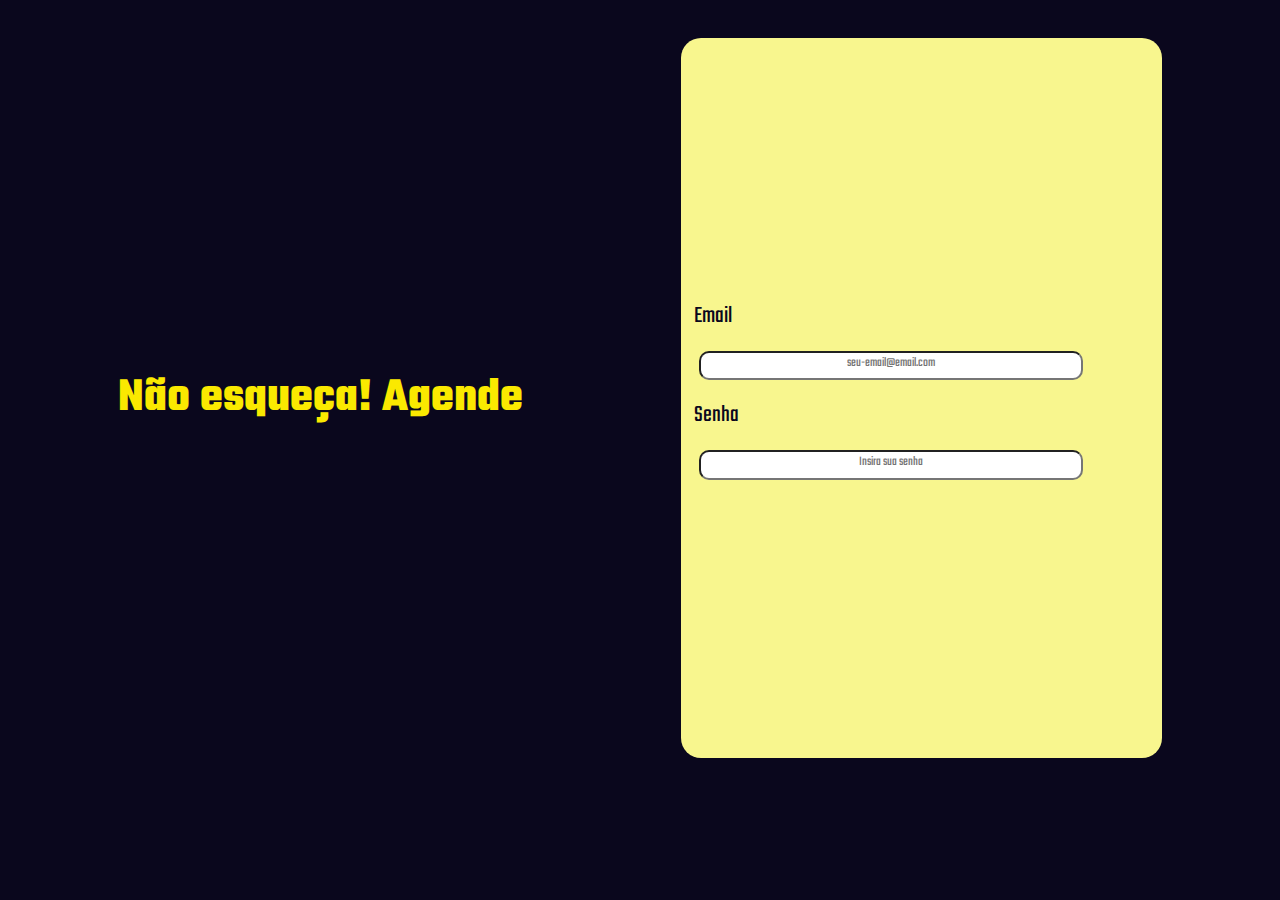
==== index.html @ 719febde "input e estilização do input" ====
<!DOCTYPE html>
<html lang="pt-br">
<head>
    <meta charset="UTF-8">
    <meta name="viewport" content="width=device-width, initial-scale=1.0">
    <title>Login | Não esqueça! Agende</title>
    <link rel="stylesheet" href="style.css">
    <link href="https://fonts.googleapis.com/css2?family=Teko:wght@400;700&display=swap" rel="stylesheet">
</head>
<body>
    <header class="cabecalho">
        <h1 class="titulo">Não esqueça! Agende</h1>
        <section class="card-login">
            <label class="descricao-input" for="input-email">Email</label>
            <input class="input" for="input-email" type="email" placeholder="seu-email@email.com">

            <label class="descricao-input" for="input-senha">Senha</label>
            <input class="input" for="input-senha" type="password" placeholder="Insira sua senha">
        </section>
    </header>
</body>
</html>
---- style.css ----
* {
    margin: 0;
    padding: 0;
    box-sizing: border-box;
    text-decoration: none;
    font-family: 'Teko', sans-serif;
}

:root {
    --azul-escuro: #0a071d;
    --creme: #f8f68e;
    --branco: #f5f5f5; 
    --amarelo: #fae900;
}



body {
    font-size: 100%;
    background-color: var(--azul-escuro);
}

.cabecalho {
    padding: 3vw;
    display: flex;
    justify-content: space-around;
    align-items: center;
}

.titulo{
    color: var(--amarelo);
    font-weight: 700;
    font-size: 3rem;
    text-align: center;
}

.card-login {
    border-radius: 20px;
    background-color: var(--creme);
    width: 40%;
    height: 80vh;
    display: flex;
    flex-direction: column;
    align-items: flex-start;
    justify-content: center;
}

.descricao-input {
    color: var(--azul-escuro);
    font-weight: 400;
    font-size: 1.5rem;
    padding-left: 1vw;
}

.input {
    text-align: center;
    border-radius: 10px;
    padding-bottom: 0.75vh;
    margin: 2vh;
    width: 30vw;
}
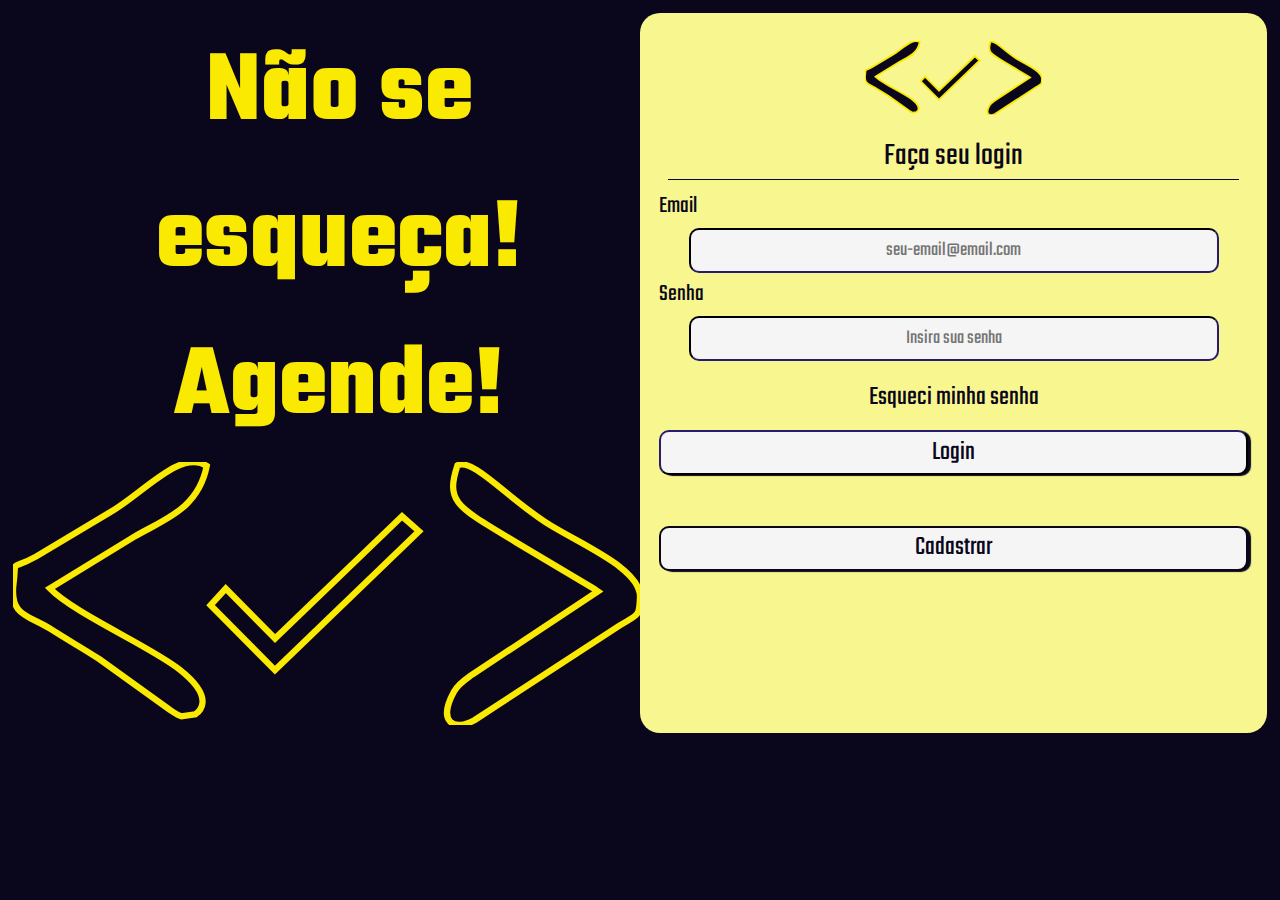
==== commit d8f304de: "adaptação responsiva" ====
--- a/index.html
+++ b/index.html
@@ -7,16 +7,28 @@
     <link rel="stylesheet" href="style.css">
     <link href="https://fonts.googleapis.com/css2?family=Teko:wght@400;700&display=swap" rel="stylesheet">
 </head>
-<body>
-    <header class="cabecalho">
-        <h1 class="titulo">Não esqueça! Agende</h1>
-        <section class="card-login">
+<body class="corpo">
+    <div class="apresentacao">
+        <h1 class="titulo-pagina">Não se esqueça! Agende!</h1>
+        <img src="img/check.svg" alt="Logo da pagina" class="logo-pagina">
+    </div>
+    <section class="card-login">
+        <img src="img/check.svg" alt="Logo Não esqueça" class="logo-card">
+        <h1 class="titulo-card">Faça seu login</h1>
+        <form class="formulario">
             <label class="descricao-input" for="input-email">Email</label>
-            <input class="input" for="input-email" type="email" placeholder="seu-email@email.com">
+            <input class="input email" for="input-email" type="email" placeholder="seu-email@email.com">
 
             <label class="descricao-input" for="input-senha">Senha</label>
-            <input class="input" for="input-senha" type="password" placeholder="Insira sua senha">
+            <input class="input senha" for="input-senha" type="password" placeholder="Insira sua senha">
+            <a href="#" class="esqueci">Esqueci minha senha</a>
+            <input class="botao" type="reset" value="Login">
+        </form>
+        <section class="botoes-login">
+
+            <a class="botao cadastro" href="cadastro.html">Cadastrar</a>
         </section>
-    </header>
+    </section>
+
 </body>
 </html>--- a/style.css
+++ b/style.css
@@ -15,47 +15,147 @@
 
 
 
-body {
+.corpo {
+    display: flex;
+    flex-direction: column;
+    align-items: center;
+    margin: 1vw;
     font-size: 100%;
     background-color: var(--azul-escuro);
 }
 
-.cabecalho {
-    padding: 3vw;
-    display: flex;
-    justify-content: space-around;
-    align-items: center;
-}
-
-.titulo{
-    color: var(--amarelo);
-    font-weight: 700;
-    font-size: 3rem;
-    text-align: center;
-}
-
 .card-login {
     border-radius: 20px;
+    padding: 1.5vw;
     background-color: var(--creme);
-    width: 40%;
+    width: 80%;
     height: 80vh;
     display: flex;
     flex-direction: column;
-    align-items: flex-start;
-    justify-content: center;
+}
+
+.logo-card {
+    width: 30%;
+    margin: 1vh;
+    align-self: center;
+}
+
+.titulo-card {
+    font-size: 2rem;
+    text-align: center;
+    margin: 1vh;
+    color: var(--azul-escuro);
+    font-weight: 400;
+    border-bottom: solid 1px var(--azul-escuro);
+}
+
+.formulario {
+    display: flex;
+    flex-direction: column;
+    align-content: space-between;   
 }
 
 .descricao-input {
     color: var(--azul-escuro);
     font-weight: 400;
     font-size: 1.5rem;
-    padding-left: 1vw;
 }
 
 .input {
+    background-color: var(--branco);
+    align-self: center;
     text-align: center;
+    font-size: 1.25rem;
     border-radius: 10px;
-    padding-bottom: 0.75vh;
-    margin: 2vh;
-    width: 30vw;
-}+    margin: 0.5vh;
+    width: 90%;
+    height: 5vh;
+    border-color: var(--azul-escuro);
+}
+
+.email {
+    background-image: url(img/user.svg);
+    background-repeat: no-repeat;
+    background-position: 2vw center;
+}
+
+.senha {
+    background-image: url(img/key.svg);
+    background-repeat: no-repeat;
+    background-position: 2vw center;
+}
+
+.esqueci {
+    margin: 1vw;
+    align-self: center;
+    color: var(--azul-escuro);
+    font-size: 3vh;
+}
+
+.botoes-login {
+    display: flex;
+    flex-direction: column;
+    align-items: center;
+    justify-content: space-between;
+    height: 10vw;
+}
+
+.botao {
+    align-items: center;
+    width: 100%;
+    height: 5vh;
+    font-size: 3vh;
+    color: var(--azul-escuro);
+    background-color: var(--branco);
+    border-color: var(--azul-escuro);
+    box-shadow: 3px 1px 1px var(--azul-escuro);
+    border-radius: 10px;
+    transition: 0.5s;
+    cursor: pointer;
+}
+.botao:hover {
+    color: var(--amarelo);
+    background-color: var(--azul-escuro);
+}
+
+.cadastro {
+    margin-top: 4vw;
+    text-align: center;
+    font-size: 3vh;
+    color: var(--azul-escuro);
+    border: solid 2px var(--azul-escuro);
+}
+.cadastro:hover {
+    color: var(--amarelo);
+    background-color: var(--azul-escuro);
+}
+
+.apresentacao {
+    display: none;
+}
+
+@media screen and (min-width: 426px) {
+    .corpo{
+        display: flex;
+        flex-direction: row;
+        align-items: center;
+    }
+    .card-login{
+        width: 50%;
+        align-self: flex-end;
+    }
+    .apresentacao {
+        display: flex;
+        flex-direction: column;
+        width: 50%;
+    }
+    .titulo-pagina {
+        margin-left: 2vw;
+        text-align: center;
+        font-size: 8vw;
+        color: var(--amarelo);
+    }
+    .logo {
+        width: 3vw;
+    }
+}
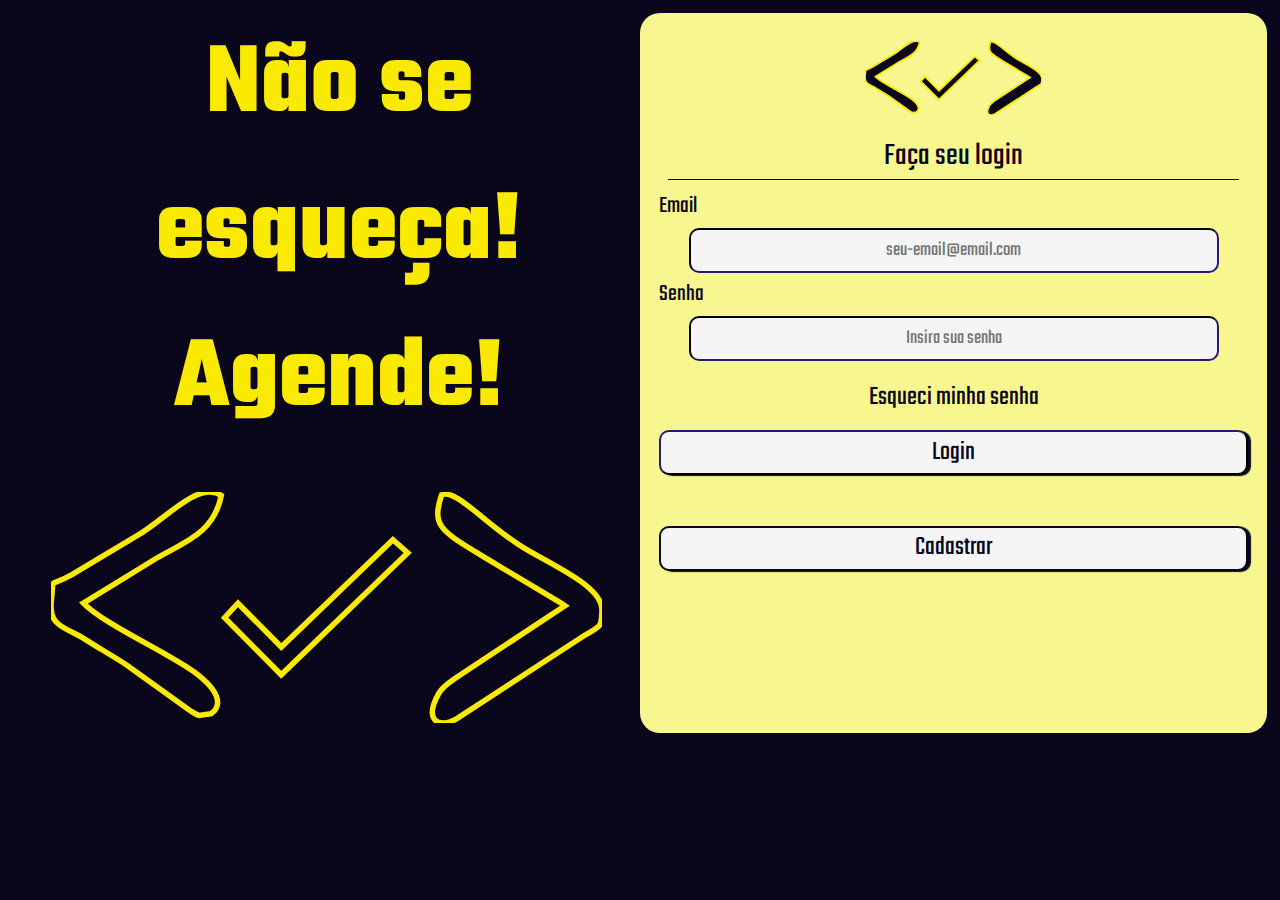
==== commit cf6a18be: "inserindo icon da pagina na aba do navegador" ====
--- a/index.html
+++ b/index.html
@@ -3,9 +3,10 @@
 <head>
     <meta charset="UTF-8">
     <meta name="viewport" content="width=device-width, initial-scale=1.0">
-    <title>Login | Não esqueça! Agende</title>
+    <title>Agende</title>
     <link rel="stylesheet" href="style.css">
     <link href="https://fonts.googleapis.com/css2?family=Teko:wght@400;700&display=swap" rel="stylesheet">
+    <link rel="icon" href="img/check.svg">
 </head>
 <body class="corpo">
     <div class="apresentacao">
--- a/style.css
+++ b/style.css
@@ -76,13 +76,15 @@
 .email {
     background-image: url(img/user.svg);
     background-repeat: no-repeat;
-    background-position: 2vw center;
+    background-position: 1.25vw center;
+    background-size: 1.25rem;
 }
 
 .senha {
     background-image: url(img/key.svg);
     background-repeat: no-repeat;
-    background-position: 2vw center;
+    background-position: 1.25vw center;
+    background-size: 1.25rem;
 }
 
 .esqueci {
@@ -142,7 +144,7 @@
     }
     .card-login{
         width: 50%;
-        align-self: flex-end;
+        align-self: flex-start;
     }
     .apresentacao {
         display: flex;
@@ -155,7 +157,7 @@
         font-size: 8vw;
         color: var(--amarelo);
     }
-    .logo {
-        width: 3vw;
+    .logo-pagina {
+        margin: 3vw;
     }
 }
